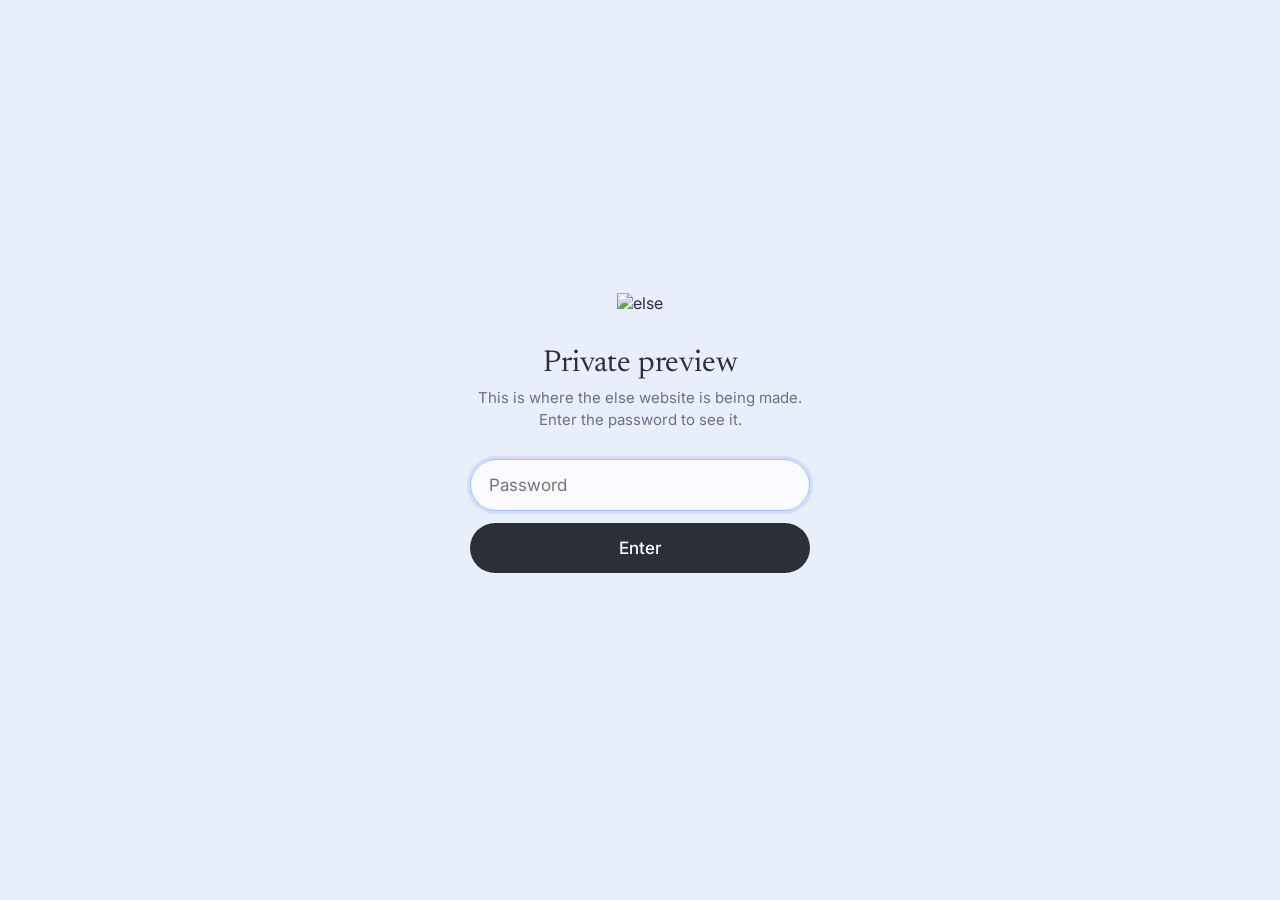
==== tools/preview-login/index.html @ f630142c "Preview: own password page instead of the browser popup The browser's password popup often does not " ====
<!DOCTYPE html>
<html lang="en">
<head>
  <meta charset="utf-8">
  <meta name="viewport" content="width=device-width, initial-scale=1, viewport-fit=cover">
  <meta name="robots" content="noindex, nofollow">
  <meta name="theme-color" content="#e9eefb">
  <title>else · private preview</title>
  <link rel="icon" type="image/png" href="/_login/favicon.png">
  <link href="https://fonts.googleapis.com/css2?family=Inter:wght@400;500;600&family=Newsreader:opsz,wght@6..72,400&display=swap" rel="stylesheet">
  <style>
    * { box-sizing: border-box; }
    html, body { height: 100%; margin: 0; }
    body {
      background: #e9eefb; color: #2b2f3a;
      font-family: "Inter", -apple-system, BlinkMacSystemFont, "Segoe UI", Roboto, Helvetica, Arial, sans-serif;
      display: flex; align-items: center; justify-content: center; padding: 24px;
    }
    main { width: 100%; max-width: 340px; text-align: center; }
    img { height: 44px; margin-bottom: 36px; }
    h1 { font-family: "Newsreader", Georgia, serif; font-weight: 400; font-size: 30px; margin: 0 0 8px; }
    p { color: #6b7080; font-size: 15px; margin: 0 0 28px; line-height: 1.45; }
    input {
      width: 100%; font: inherit; font-size: 17px; padding: 15px 18px; border-radius: 999px;
      border: 1px solid rgba(43, 47, 58, 0.12); background: rgba(255, 255, 255, 0.75); color: inherit; outline: none;
    }
    input:focus { border-color: #a1c0ff; box-shadow: 0 0 0 3px rgba(161, 192, 255, 0.35); }
    button {
      width: 100%; margin-top: 12px; font: inherit; font-size: 17px; font-weight: 500; padding: 15px;
      border: 0; border-radius: 999px; background: #2b2f3a; color: #fff; cursor: pointer;
    }
    .error { color: #c4543a; font-size: 14px; min-height: 20px; margin-top: 14px; }
  </style>
</head>
<body>
  <main>
    <img src="/_login/logo-dark.png" alt="else">
    <h1>Private preview</h1>
    <p>This is where the else website is being made. Enter the password to see it.</p>
    <form id="form" autocomplete="on">
      <input type="text" name="username" value="else" autocomplete="username" hidden>
      <input id="password" type="password" name="password" placeholder="Password" autocomplete="current-password" required autofocus>
      <button type="submit">Enter</button>
    </form>
    <div class="error" id="error"></div>
  </main>
  <script>
    // The server only lets in browsers whose "else_preview" cookie holds the SHA-256 of the password.
    // The password itself is never stored here.
    var error = document.getElementById("error");
    // Back here a moment after trying: the password was not right
    var tried = Number(sessionStorage.getItem("elsePreviewTried") || 0);
    sessionStorage.removeItem("elsePreviewTried");
    if (tried && Date.now() - tried < 15000) {
      error.textContent = "That password isn't right. Try again.";
    }
    document.getElementById("form").addEventListener("submit", async function (e) {
      e.preventDefault();
      var password = document.getElementById("password").value;
      var digest = await crypto.subtle.digest("SHA-256", new TextEncoder().encode(password));
      var hex = Array.from(new Uint8Array(digest)).map(function (b) { return b.toString(16).padStart(2, "0"); }).join("");
      document.cookie = "else_preview=" + hex + "; Max-Age=2592000; Path=/; Secure; SameSite=Lax";
      sessionStorage.setItem("elsePreviewTried", String(Date.now()));
      location.reload();
    });
  </script>
</body>
</html>
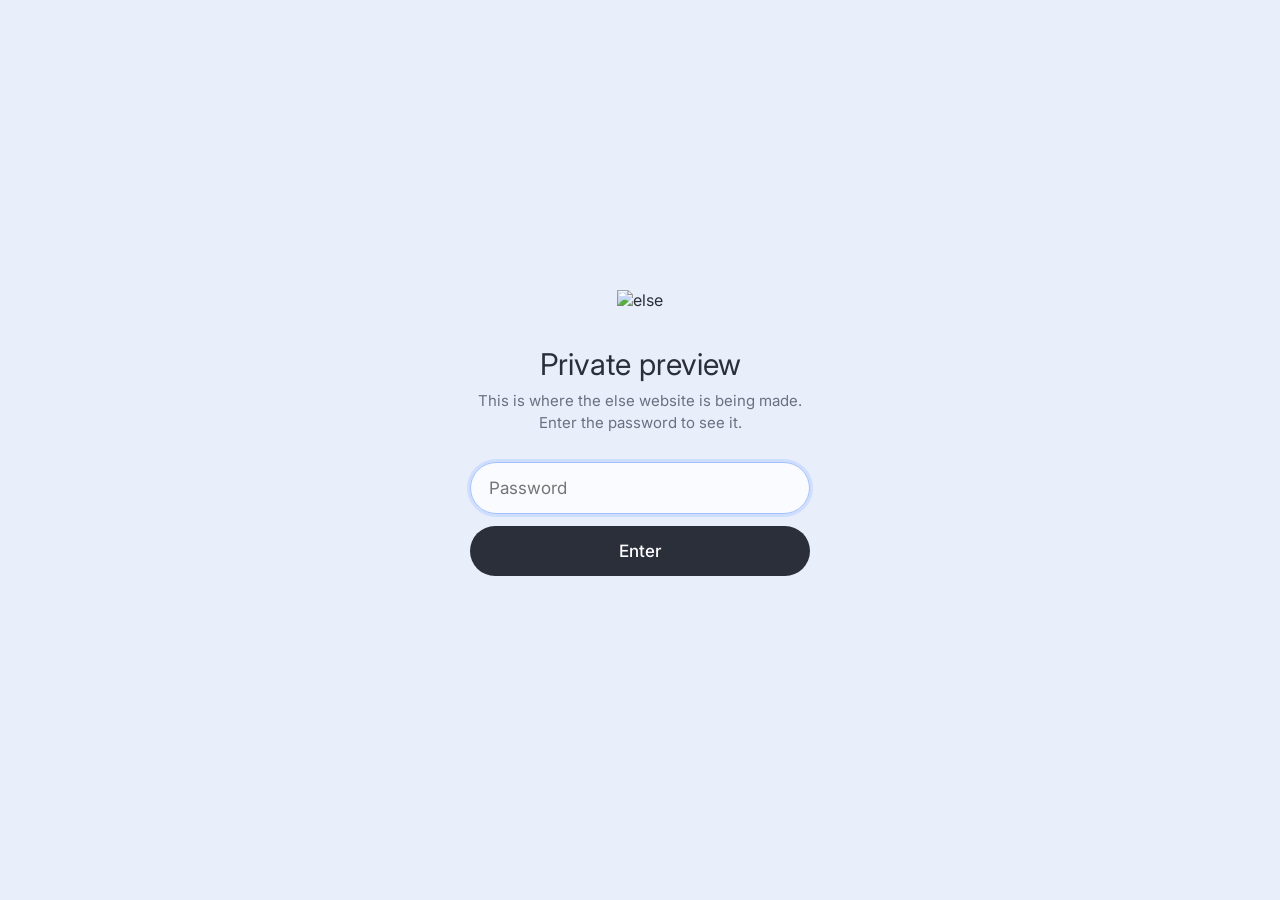
==== commit 0c5f1ebe: "Use Inter everywhere except the greeting name" ====
--- a/tools/preview-login/index.html
+++ b/tools/preview-login/index.html
@@ -7,7 +7,7 @@
   <meta name="theme-color" content="#e9eefb">
   <title>else · private preview</title>
   <link rel="icon" type="image/png" href="/_login/favicon.png">
-  <link href="https://fonts.googleapis.com/css2?family=Inter:wght@400;500;600&family=Newsreader:opsz,wght@6..72,400&display=swap" rel="stylesheet">
+  <link href="https://fonts.googleapis.com/css2?family=Inter:wght@400;500;600&display=swap" rel="stylesheet">
   <style>
     * { box-sizing: border-box; }
     html, body { height: 100%; margin: 0; }
@@ -18,7 +18,7 @@
     }
     main { width: 100%; max-width: 340px; text-align: center; }
     img { height: 44px; margin-bottom: 36px; }
-    h1 { font-family: "Newsreader", Georgia, serif; font-weight: 400; font-size: 30px; margin: 0 0 8px; }
+    h1 { font-family: "Inter", sans-serif; font-weight: 400; font-size: 30px; margin: 0 0 8px; }
     p { color: #6b7080; font-size: 15px; margin: 0 0 28px; line-height: 1.45; }
     input {
       width: 100%; font: inherit; font-size: 17px; padding: 15px 18px; border-radius: 999px;
